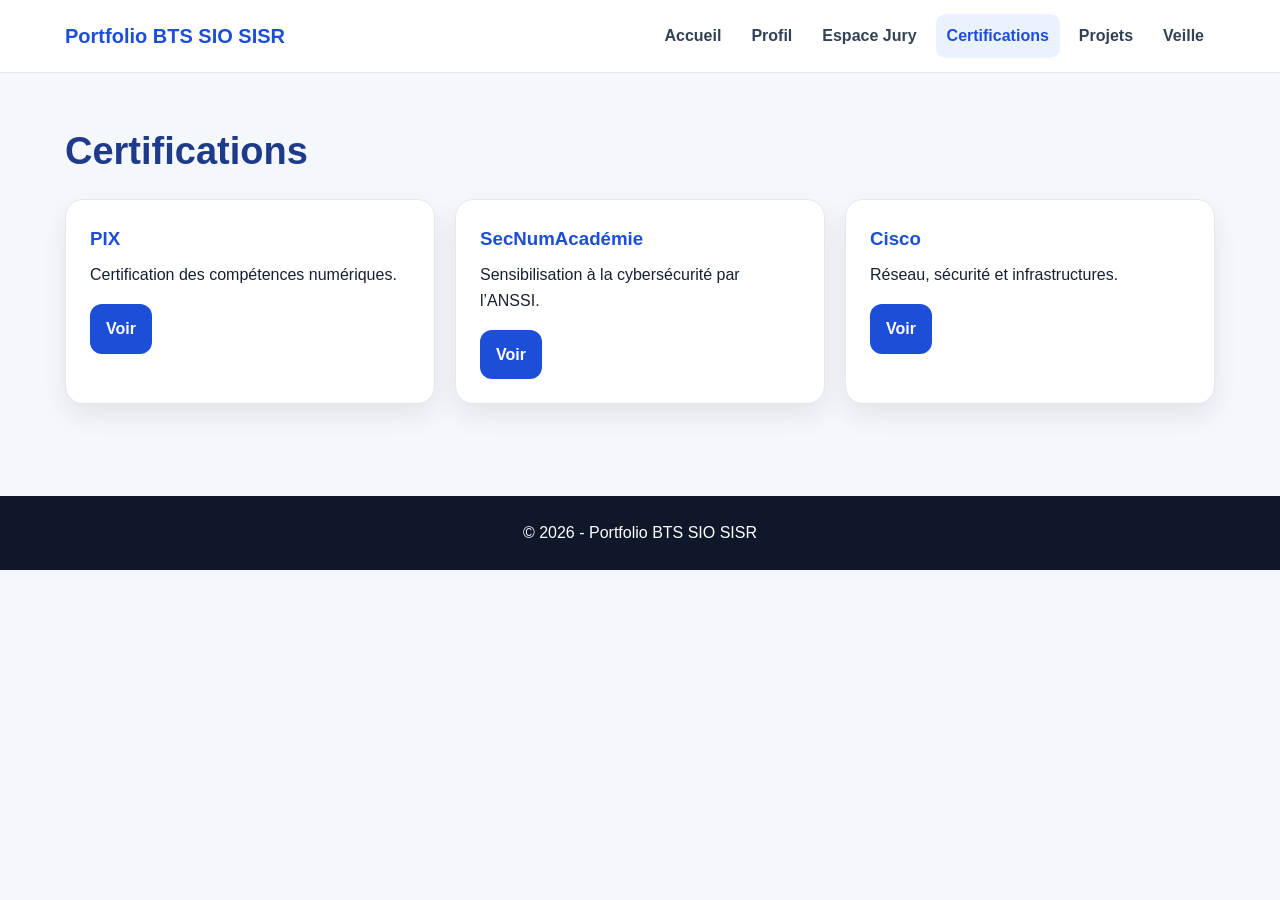
==== portfolio-bts-sio-pro/pages/certifications.html @ efefc68d "Premier portfolio" ====
<!DOCTYPE html><html lang="fr"><head><meta charset="UTF-8"><meta name="viewport" content="width=device-width, initial-scale=1.0"><title>Certifications</title><link rel="stylesheet" href="../css/style.css"></head><body>
<nav class="navbar"><div class="container navwrap"><a class="logo" href="../index.html">Portfolio BTS SIO SISR</a><div class="links"><a href="../index.html">Accueil</a><a href="profil.html">Profil</a><a href="jury.html">Espace Jury</a><a class="active" href="certifications.html">Certifications</a><a href="projets.html">Projets</a><a href="veille.html">Veille</a></div></div></nav>
<section class="section"><div class="container">
<h1>Certifications</h1>
<div class="grid">
  <div class="card"><h3>PIX</h3><p>Certification des compétences numériques.</p><a class="btn" href="../documents/pix.pdf" target="_blank">Voir</a></div>
  <div class="card"><h3>SecNumAcadémie</h3><p>Sensibilisation à la cybersécurité par l’ANSSI.</p><a class="btn" href="../documents/secnum.pdf" target="_blank">Voir</a></div>
  <div class="card"><h3>Cisco</h3><p>Réseau, sécurité et infrastructures.</p><a class="btn" href="../documents/cisco.pdf" target="_blank">Voir</a></div>
</div>
</div></section>
<footer class="footer">© 2026 - Portfolio BTS SIO SISR</footer><script src="../js/script.js"></script></body></html>
---- portfolio-bts-sio-pro/css/style.css ----
:root{
  --blue:#1d4ed8; --blue-dark:#1e3a8a; --dark:#0f172a; --text:#172033;
  --muted:#64748b; --bg:#f4f7fb; --card:#fff; --border:#e5e7eb;
}
*{box-sizing:border-box;margin:0;padding:0}
html{scroll-behavior:smooth}
body{font-family:Arial,Helvetica,sans-serif;background:var(--bg);color:var(--text);line-height:1.6}
a{text-decoration:none;color:inherit}
.container{width:min(1150px,92%);margin:auto}
.navbar{background:rgba(255,255,255,.96);border-bottom:1px solid var(--border);position:sticky;top:0;z-index:100;backdrop-filter:blur(10px)}
.navwrap{display:flex;align-items:center;justify-content:space-between;padding:14px 0;gap:18px}
.logo{font-size:20px;font-weight:900;color:var(--blue)}
.links{display:flex;gap:8px;flex-wrap:wrap}
.links a{font-weight:700;color:#334155;padding:9px 11px;border-radius:10px}
.links a:hover,.links .active{background:#eaf1ff;color:var(--blue)}
.hero{background:linear-gradient(135deg,#1d4ed8,#0f172a);color:#fff;padding:90px 0}
.hero-grid{display:grid;grid-template-columns:1.4fr .8fr;gap:32px;align-items:center}
.eyebrow{letter-spacing:.12em;text-transform:uppercase;color:#bfdbfe;font-weight:800;margin-bottom:10px}
.hero h1{font-size:52px;line-height:1.05;margin-bottom:18px}
.hero p{font-size:19px;max-width:780px;color:#eaf1ff}
.hero-card{background:rgba(255,255,255,.12);border:1px solid rgba(255,255,255,.25);border-radius:22px;padding:26px;box-shadow:0 20px 45px rgba(0,0,0,.16)}
.btn{display:inline-block;border:0;border-radius:12px;padding:12px 16px;background:var(--blue);color:#fff;font-weight:900;margin-top:16px;cursor:pointer}
.btn.secondary{background:#e5e7eb;color:var(--text)}
.btn.light{background:#fff;color:var(--blue)}
.section{padding:48px 0}
h1,h2{color:var(--blue-dark);margin-bottom:18px}
h1{font-size:38px}
.grid{display:grid;grid-template-columns:repeat(auto-fit,minmax(245px,1fr));gap:20px}
.card,.login-card,.skill-card{background:var(--card);border:1px solid var(--border);border-radius:18px;padding:24px;box-shadow:0 12px 28px rgba(15,23,42,.08)}
.card h3,.skill-card h3{color:var(--blue);margin-bottom:8px}
.muted{color:var(--muted)}
.badges{display:flex;gap:8px;flex-wrap:wrap;margin-top:14px}
.badges span{background:#dbeafe;color:var(--blue);padding:7px 11px;border-radius:999px;font-weight:800;font-size:14px}
.timeline{display:grid;gap:16px}
.timeline-item{border-left:4px solid var(--blue);padding-left:16px}
.login-card{max-width:560px;margin:42px auto;text-align:center}
.login-card input,.search{width:100%;padding:14px;border:1px solid #cbd5e1;border-radius:12px;font-size:16px;margin:14px 0}
.warning{background:#fff7ed;border:1px solid #fed7aa;color:#9a3412;padding:12px;border-radius:12px;margin:14px 0;text-align:left}
.error{color:#dc2626;font-weight:800;margin-top:10px}
.topline{display:flex;justify-content:space-between;align-items:center;gap:16px;margin-bottom:18px}
.progress-box{background:#fff;border:1px solid var(--border);border-radius:16px;padding:18px;margin:18px 0}
.progress-bar{height:13px;background:#e5e7eb;border-radius:999px;overflow:hidden;margin-top:10px}
.progress-fill{height:100%;width:32%;background:var(--blue)}
.group{margin:22px 0}
.group-title{display:flex;align-items:center;justify-content:space-between;background:var(--blue-dark);color:#fff;padding:18px 20px;border-radius:16px;cursor:pointer;font-weight:900}
.group-content{display:none;margin-top:14px}
.group.open .group-content{display:block}
.skill-card{margin-bottom:14px}
.skill-head{display:flex;justify-content:space-between;gap:18px;align-items:flex-start}
.level{font-size:13px;background:#ecfdf5;color:#047857;padding:6px 10px;border-radius:999px;font-weight:900;white-space:nowrap}
.proofs{display:flex;gap:9px;flex-wrap:wrap;margin-top:14px;border-top:1px solid var(--border);padding-top:14px}
.proof{background:#eff6ff;color:var(--blue);border:1px solid #bfdbfe;border-radius:10px;padding:9px 12px;font-weight:900}
.proof.conf{background:#fef2f2;color:#991b1b;border-color:#fecaca}
.note-code{font-family:Consolas,monospace;background:#0f172a;color:#dbeafe;padding:14px;border-radius:12px;overflow:auto;margin-top:12px}
.footer{text-align:center;background:var(--dark);color:#fff;padding:24px;margin-top:44px}
@media(max-width:850px){
  .navwrap{align-items:flex-start;flex-direction:column}
  .hero-grid{grid-template-columns:1fr}
  .hero h1{font-size:36px}
  .topline,.skill-head{flex-direction:column;align-items:flex-start}
}
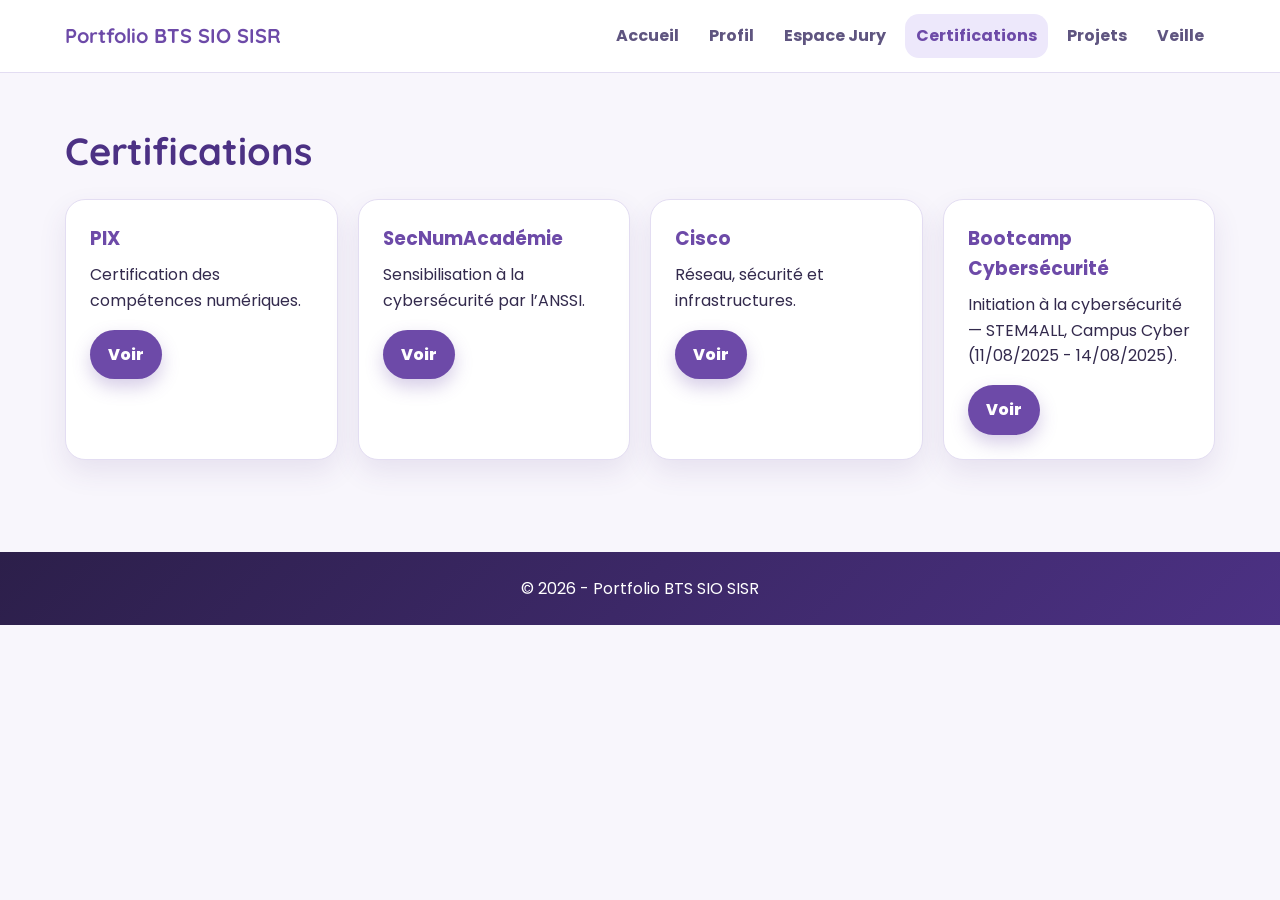
==== commit ccb3d476: "portfolio maxime" ====
--- a/portfolio-bts-sio-pro/pages/certifications.html
+++ b/portfolio-bts-sio-pro/pages/certifications.html
@@ -6,6 +6,7 @@
   <div class="card"><h3>PIX</h3><p>Certification des compétences numériques.</p><a class="btn" href="../documents/pix.pdf" target="_blank">Voir</a></div>
   <div class="card"><h3>SecNumAcadémie</h3><p>Sensibilisation à la cybersécurité par l’ANSSI.</p><a class="btn" href="../documents/secnum.pdf" target="_blank">Voir</a></div>
   <div class="card"><h3>Cisco</h3><p>Réseau, sécurité et infrastructures.</p><a class="btn" href="../documents/cisco.pdf" target="_blank">Voir</a></div>
+  <div class="card"><h3>Bootcamp Cybersécurité</h3><p>Initiation à la cybersécurité — STEM4ALL, Campus Cyber (11/08/2025 - 14/08/2025).</p><a class="btn" href="../documents/bootcamp-cybersecurite.pdf" target="_blank">Voir</a></div>
 </div>
 </div></section>
 <footer class="footer">© 2026 - Portfolio BTS SIO SISR</footer><script src="../js/script.js"></script></body></html>
--- a/portfolio-bts-sio-pro/css/style.css
+++ b/portfolio-bts-sio-pro/css/style.css
@@ -1,59 +1,62 @@
+
+@import url('https://fonts.googleapis.com/css2?family=Poppins:wght@400;600;700;800;900&family=Quicksand:wght@700;800&display=swap');
 
 :root{
-  --blue:#1d4ed8; --blue-dark:#1e3a8a; --dark:#0f172a; --text:#172033;
-  --muted:#64748b; --bg:#f4f7fb; --card:#fff; --border:#e5e7eb;
+  --blue:#6d4aa8; --blue-dark:#4c3184; --dark:#2c1f4a; --text:#332a4d;
+  --muted:#786e94; --bg:#f8f6fc; --card:#fff; --border:#e3ddf2;
+  --pink-soft:#ede8fb; --pink:#a894d6;
 }
 *{box-sizing:border-box;margin:0;padding:0}
 html{scroll-behavior:smooth}
-body{font-family:Arial,Helvetica,sans-serif;background:var(--bg);color:var(--text);line-height:1.6}
+body{font-family:'Poppins',Arial,Helvetica,sans-serif;background:var(--bg);color:var(--text);line-height:1.6}
 a{text-decoration:none;color:inherit}
 .container{width:min(1150px,92%);margin:auto}
 .navbar{background:rgba(255,255,255,.96);border-bottom:1px solid var(--border);position:sticky;top:0;z-index:100;backdrop-filter:blur(10px)}
 .navwrap{display:flex;align-items:center;justify-content:space-between;padding:14px 0;gap:18px}
-.logo{font-size:20px;font-weight:900;color:var(--blue)}
+.logo{font-family:'Quicksand',sans-serif;font-size:20px;font-weight:800;color:var(--blue)}
 .links{display:flex;gap:8px;flex-wrap:wrap}
-.links a{font-weight:700;color:#334155;padding:9px 11px;border-radius:10px}
-.links a:hover,.links .active{background:#eaf1ff;color:var(--blue)}
-.hero{background:linear-gradient(135deg,#1d4ed8,#0f172a);color:#fff;padding:90px 0}
+.links a{font-weight:700;color:#5f5580;padding:9px 11px;border-radius:14px}
+.links a:hover,.links .active{background:var(--pink-soft);color:var(--blue)}
+.hero{background:linear-gradient(135deg,#8a6cc2,#6d4aa8 60%,#4c3184);color:#fff;padding:90px 0}
 .hero-grid{display:grid;grid-template-columns:1.4fr .8fr;gap:32px;align-items:center}
-.eyebrow{letter-spacing:.12em;text-transform:uppercase;color:#bfdbfe;font-weight:800;margin-bottom:10px}
-.hero h1{font-size:52px;line-height:1.05;margin-bottom:18px}
-.hero p{font-size:19px;max-width:780px;color:#eaf1ff}
-.hero-card{background:rgba(255,255,255,.12);border:1px solid rgba(255,255,255,.25);border-radius:22px;padding:26px;box-shadow:0 20px 45px rgba(0,0,0,.16)}
-.btn{display:inline-block;border:0;border-radius:12px;padding:12px 16px;background:var(--blue);color:#fff;font-weight:900;margin-top:16px;cursor:pointer}
-.btn.secondary{background:#e5e7eb;color:var(--text)}
+.eyebrow{letter-spacing:.12em;text-transform:uppercase;color:#ded4f5;font-weight:800;margin-bottom:10px}
+.hero h1{font-family:'Quicksand',sans-serif;font-size:52px;line-height:1.05;margin-bottom:18px}
+.hero p{font-size:19px;max-width:780px;color:#eee8fa}
+.hero-card{background:rgba(255,255,255,.16);border:1px solid rgba(255,255,255,.35);border-radius:24px;padding:26px;box-shadow:0 20px 45px rgba(76,49,132,.25)}
+.btn{display:inline-block;border:0;border-radius:999px;padding:12px 18px;background:var(--blue);color:#fff;font-weight:800;margin-top:16px;cursor:pointer;box-shadow:0 8px 18px rgba(109,74,168,.28)}
+.btn.secondary{background:#ffe4ef;color:var(--blue-dark)}
 .btn.light{background:#fff;color:var(--blue)}
 .section{padding:48px 0}
-h1,h2{color:var(--blue-dark);margin-bottom:18px}
+h1,h2{font-family:'Quicksand',sans-serif;color:var(--blue-dark);margin-bottom:18px}
 h1{font-size:38px}
 .grid{display:grid;grid-template-columns:repeat(auto-fit,minmax(245px,1fr));gap:20px}
-.card,.login-card,.skill-card{background:var(--card);border:1px solid var(--border);border-radius:18px;padding:24px;box-shadow:0 12px 28px rgba(15,23,42,.08)}
+.card,.login-card,.skill-card{background:var(--card);border:1px solid var(--border);border-radius:20px;padding:24px;box-shadow:0 12px 28px rgba(76,49,132,.1)}
 .card h3,.skill-card h3{color:var(--blue);margin-bottom:8px}
 .muted{color:var(--muted)}
 .badges{display:flex;gap:8px;flex-wrap:wrap;margin-top:14px}
-.badges span{background:#dbeafe;color:var(--blue);padding:7px 11px;border-radius:999px;font-weight:800;font-size:14px}
+.badges span{background:var(--pink-soft);color:var(--blue-dark);padding:7px 11px;border-radius:999px;font-weight:800;font-size:14px}
 .timeline{display:grid;gap:16px}
-.timeline-item{border-left:4px solid var(--blue);padding-left:16px}
+.timeline-item{border-left:4px solid var(--pink);padding-left:16px}
 .login-card{max-width:560px;margin:42px auto;text-align:center}
-.login-card input,.search{width:100%;padding:14px;border:1px solid #cbd5e1;border-radius:12px;font-size:16px;margin:14px 0}
+.login-card input,.search{width:100%;padding:14px;border:1px solid var(--border);border-radius:14px;font-size:16px;margin:14px 0}
 .warning{background:#fff7ed;border:1px solid #fed7aa;color:#9a3412;padding:12px;border-radius:12px;margin:14px 0;text-align:left}
 .error{color:#dc2626;font-weight:800;margin-top:10px}
 .topline{display:flex;justify-content:space-between;align-items:center;gap:16px;margin-bottom:18px}
 .progress-box{background:#fff;border:1px solid var(--border);border-radius:16px;padding:18px;margin:18px 0}
-.progress-bar{height:13px;background:#e5e7eb;border-radius:999px;overflow:hidden;margin-top:10px}
-.progress-fill{height:100%;width:32%;background:var(--blue)}
+.progress-bar{height:13px;background:var(--pink-soft);border-radius:999px;overflow:hidden;margin-top:10px}
+.progress-fill{height:100%;width:32%;background:linear-gradient(90deg,var(--pink),var(--blue))}
 .group{margin:22px 0}
-.group-title{display:flex;align-items:center;justify-content:space-between;background:var(--blue-dark);color:#fff;padding:18px 20px;border-radius:16px;cursor:pointer;font-weight:900}
+.group-title{display:flex;align-items:center;justify-content:space-between;background:linear-gradient(135deg,var(--blue),var(--blue-dark));color:#fff;padding:18px 20px;border-radius:16px;cursor:pointer;font-weight:900}
 .group-content{display:none;margin-top:14px}
 .group.open .group-content{display:block}
 .skill-card{margin-bottom:14px}
 .skill-head{display:flex;justify-content:space-between;gap:18px;align-items:flex-start}
-.level{font-size:13px;background:#ecfdf5;color:#047857;padding:6px 10px;border-radius:999px;font-weight:900;white-space:nowrap}
+.level{font-size:13px;background:#ede8fb;color:#4c3184;padding:6px 10px;border-radius:999px;font-weight:900;white-space:nowrap}
 .proofs{display:flex;gap:9px;flex-wrap:wrap;margin-top:14px;border-top:1px solid var(--border);padding-top:14px}
-.proof{background:#eff6ff;color:var(--blue);border:1px solid #bfdbfe;border-radius:10px;padding:9px 12px;font-weight:900}
+.proof{background:var(--pink-soft);color:var(--blue-dark);border:1px solid #e3ddf2;border-radius:10px;padding:9px 12px;font-weight:900}
 .proof.conf{background:#fef2f2;color:#991b1b;border-color:#fecaca}
-.note-code{font-family:Consolas,monospace;background:#0f172a;color:#dbeafe;padding:14px;border-radius:12px;overflow:auto;margin-top:12px}
-.footer{text-align:center;background:var(--dark);color:#fff;padding:24px;margin-top:44px}
+.note-code{font-family:Consolas,monospace;background:#2c1f4a;color:#ede8fb;padding:14px;border-radius:12px;overflow:auto;margin-top:12px}
+.footer{text-align:center;background:linear-gradient(135deg,var(--dark),var(--blue-dark));color:#fff;padding:24px;margin-top:44px}
 @media(max-width:850px){
   .navwrap{align-items:flex-start;flex-direction:column}
   .hero-grid{grid-template-columns:1fr}
